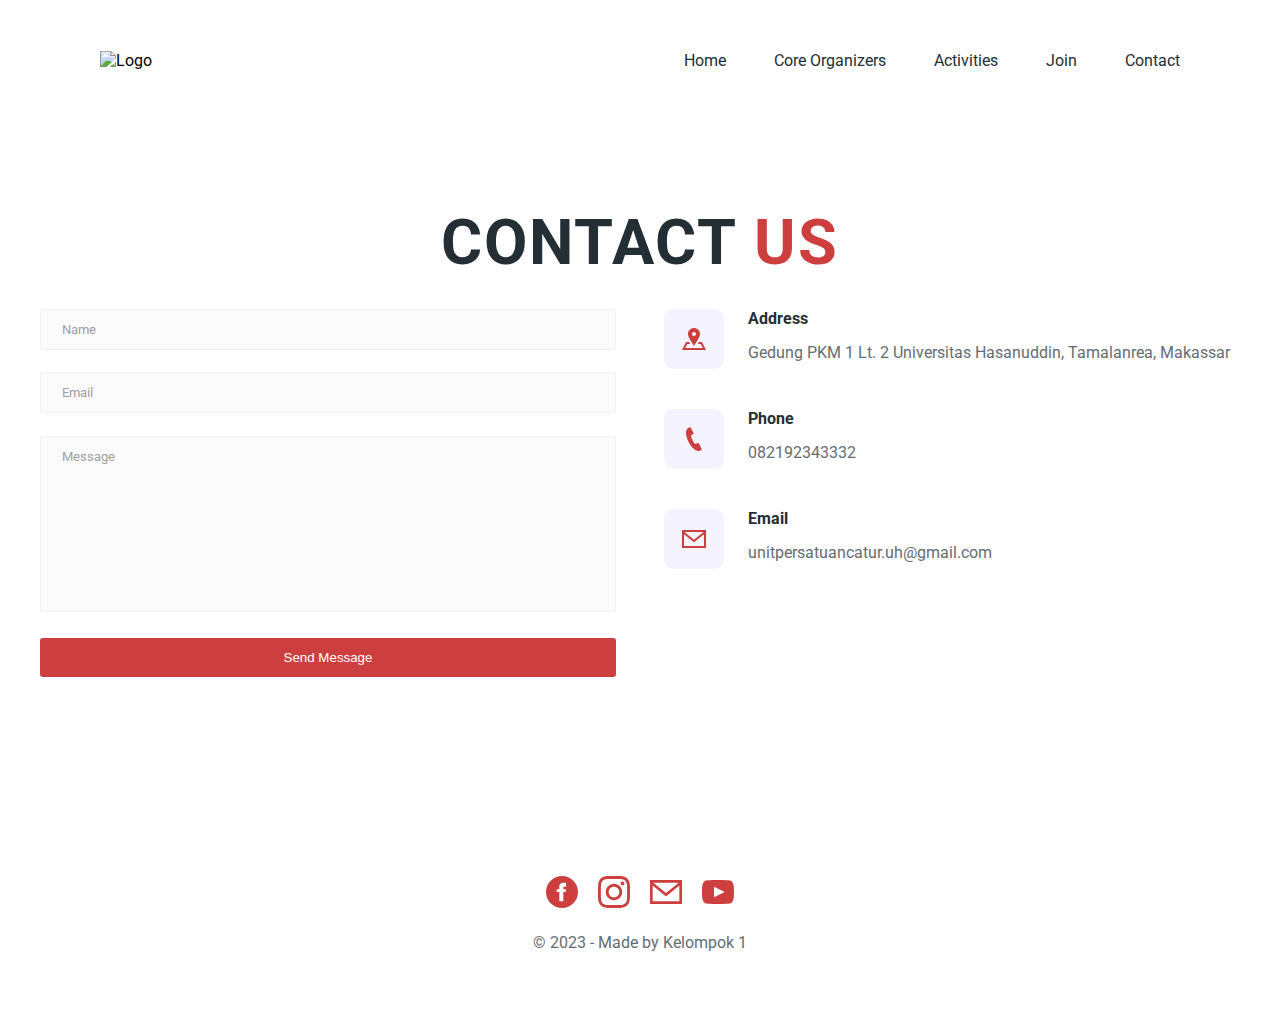
==== UAS Kelompok 1/HTML/contact.html @ aa71bc16 "Add files via upload" ====
<!DOCTYPE html>
<html lang="en">
<head>
    <meta charset="UTF-8">
        <meta name="viewport" content="width=device-width, initial-scale=1.0">
        <title>Contact - Unit Perca Unhas</title>
        <link rel="icon" href="../IMAGE/logo upc.png">
    <link rel="stylesheet" href="../CSS/contact.css">
</head>
<body>
        <!-- Nav Bar --> 
        <nav>
            <div class="logo">
                <img src="../IMAGE/logo upc.png" alt="Logo">
            </div>
            <div class="nav" id="nav">
                <ul class="nav-list">
                    <li><a href="./main.html">Home</a></li>
                    <li><a href="./core_organizers.html">Core Organizers</a></li>
                    <li><a href="./activities.html">Activities</a></li>
                    <li><a href="./join.html">Join</a></li>
                    <li><a href="./contact.html">Contact</a></li>
                </ul>
            </div>
            <div class="hamburger-menu" onclick="toggleNav()">&#9776;</div>
        </nav>
        <!-- End Of Nav Bar -->

    <!-- Contact -->
    <section id="contact">
        <div class="title">
            <h1>CONTACT <span>US</span></h1>
        </div>
        <div class="contact main-container">
            <div class="contact-container">
                <div class="contact-left">
                    <form class="contact-form" action="#">
                        <div>
                            <input type="text" placeholder="Name" name="name">
                        </div>
                        <div>
                            <input type="email" placeholder="Email" name="emain">
                        </div>
                        <div>
                            <textarea name="massage" id="message" placeholder="Message" cols="30" rows="10"></textarea>
                        </div>
                        <div>
                            <button class="btn-submit">Send Message</button>
                        </div>
                    </form>
                </div>
            </div>

            <div class="contact-right">
                <!-- Contact Item 1 -->
                <div class="contact-item">
                    <div class="contact-item-icon">
                        <svg xmlns="http://www.w3.org/2000/svg" width="24" height="24" viewBox="0 0 24 24"><path d="M12 1c-3.148 0-6 2.553-6 5.702 0 3.148 2.602 6.907 6 12.298 3.398-5.391 6-9.15 6-12.298 0-3.149-2.851-5.702-6-5.702zm0 8c-1.105 0-2-.895-2-2s.895-2 2-2 2 .895 2 2-.895 2-2 2zm12 14h-24l4-8h3.135c.385.641.798 1.309 1.232 2h-3.131l-2 4h17.527l-2-4h-3.131c.435-.691.848-1.359 1.232-2h3.136l4 8z"/></svg>
                    </div>
                    <div class="contact-item-detail">
                        <h4>Address</h4>
                        <p>Gedung PKM 1 Lt. 2 Universitas Hasanuddin, Tamalanrea, Makassar</p>
                    </div>
                </div>
                <!-- Contact Item 2 -->
                <div class="contact-item">
                    <div class="contact-item-icon">
                        <svg xmlns="http://www.w3.org/2000/svg" width="24" height="24" viewBox="0 0 24 24"><path d="M20 22.621l-3.521-6.795c-.008.004-1.974.97-2.064 1.011-2.24 1.086-6.799-7.82-4.609-8.994l2.083-1.026-3.493-6.817-2.106 1.039c-7.202 3.755 4.233 25.982 11.6 22.615.121-.055 2.102-1.029 2.11-1.033z"/></svg>
                    </div>
                    <div class="contact-item-detail">
                        <h4>Phone</h4>
                        <p>082192343332</p>
                    </div>
                </div>
                <!-- Contact Item 3 -->
                <div class="contact-item">
                    <div class="contact-item-icon">
                        <svg xmlns="http://www.w3.org/2000/svg" width="24" height="24" viewBox="0 0 24 24"><path d="M0 3v18h24v-18h-24zm21.518 2l-9.518 7.713-9.518-7.713h19.036zm-19.518 14v-11.817l10 8.104 10-8.104v11.817h-20z"/></svg>
                    </div>
                    <div class="contact-item-detail">
                        <h4>Email</h4>
                        <p>unitpersatuancatur.uh@gmail.com</p>
                    </div>
                </div>
            </div>
        </div>
    </section>
    <!-- End Contact -->

    <!-- Footer -->
        <footer>
            <div class="footer-icons">
                <a href="https://www.facebook.com/unitperca uh" target="_blank">
                    <svg xmlns="http://www.w3.org/2000/svg" width="24" height="24" viewBox="0 0 24 24"><path d="M12 0c-6.627 0-12 5.373-12 12s5.373 12 12 12 12-5.373 12-12-5.373-12-12-12zm3 8h-1.35c-.538 0-.65.221-.65.778v1.222h2l-.209 2h-1.791v7h-3v-7h-2v-2h2v-2.308c0-1.769.931-2.692 3.029-2.692h1.971v3z"/></svg>
                </a>
                <a href="https://www.instagram.com/unitpersatuancatur_uh" target="_blank">
                    <svg xmlns="http://www.w3.org/2000/svg" width="24" height="24" viewBox="0 0 24 24"><path d="M12 2.163c3.204 0 3.584.012 4.85.07 3.252.148 4.771 1.691 4.919 4.919.058 1.265.069 1.645.069 4.849 0 3.205-.012 3.584-.069 4.849-.149 3.225-1.664 4.771-4.919 4.919-1.266.058-1.644.07-4.85.07-3.204 0-3.584-.012-4.849-.07-3.26-.149-4.771-1.699-4.919-4.92-.058-1.265-.07-1.644-.07-4.849 0-3.204.013-3.583.07-4.849.149-3.227 1.664-4.771 4.919-4.919 1.266-.057 1.645-.069 4.849-.069zm0-2.163c-3.259 0-3.667.014-4.947.072-4.358.2-6.78 2.618-6.98 6.98-.059 1.281-.073 1.689-.073 4.948 0 3.259.014 3.668.072 4.948.2 4.358 2.618 6.78 6.98 6.98 1.281.058 1.689.072 4.948.072 3.259 0 3.668-.014 4.948-.072 4.354-.2 6.782-2.618 6.979-6.98.059-1.28.073-1.689.073-4.948 0-3.259-.014-3.667-.072-4.947-.196-4.354-2.617-6.78-6.979-6.98-1.281-.059-1.69-.073-4.949-.073zm0 5.838c-3.403 0-6.162 2.759-6.162 6.162s2.759 6.163 6.162 6.163 6.162-2.759 6.162-6.163c0-3.403-2.759-6.162-6.162-6.162zm0 10.162c-2.209 0-4-1.79-4-4 0-2.209 1.791-4 4-4s4 1.791 4 4c0 2.21-1.791 4-4 4zm6.406-11.845c-.796 0-1.441.645-1.441 1.44s.645 1.44 1.441 1.44c.795 0 1.439-.645 1.439-1.44s-.644-1.44-1.439-1.44z"/></svg>
                </a>
                <a href="mailto:unitpersatuancatur.uh@gmail.com" target="_blank">
                    <svg xmlns="http://www.w3.org/2000/svg" width="24" height="24" viewBox="0 0 24 24"><path d="M0 3v18h24v-18h-24zm21.518 2l-9.518 7.713-9.518-7.713h19.036zm-19.518 14v-11.817l10 8.104 10-8.104v11.817h-20z"/></svg>
                </a>
                <a href="https://www.youtube.com/@unitpercauh3654" target="_blank">
                    <svg xmlns="http://www.w3.org/2000/svg" width="24" height="24" viewBox="0 0 24 24"><path d="M19.615 3.184c-3.604-.246-11.631-.245-15.23 0-3.897.266-4.356 2.62-4.385 8.816.029 6.185.484 8.549 4.385 8.816 3.6.245 11.626.246 15.23 0 3.897-.266 4.356-2.62 4.385-8.816-.029-6.185-.484-8.549-4.385-8.816zm-10.615 12.816v-8l8 3.993-8 4.007z"/></svg>
                </a>
            </div>
            <div class="copyright">
                <p>&#169; 2023 - Made by <a href="./kelompok1.html">Kelompok 1</a></p>
            </div>
        </footer>
        <script src="../JS/main.js"></script>
</body>
</html>
---- UAS Kelompok 1/CSS/contact.css ----
@import url('https://fonts.googleapis.com/css2?family=Roboto:wght@400;500;700;900&display=swap');

:root{
    --primaryTextColor: #232e35;
    --secondaryTextColor: #656d72;

    --borderColor: #f1f1f1;
    --lineColor: #d9d9d9;

    --primaryBackgroundColor: #fff;
    --secondaryBackgroundColor: #fbfbfb;
    --thirdBackgroundColor: #f5f3fe;

    --primaryIconColor: #CD3F3E;
    --primaryIconColorHover: #872341;

    --specialColor: #CD3F3E;

    --sectionPadding: 6rem 0;

    --itemBorderRadius: 0.7rem;
}
body {
    font-family: "Roboto", sans-serif;
    background-color: var(--primaryBackgroundColor);
}

* {
    margin : 0;
    padding: 0;
    box-sizing: border-box;
}

body {
    font-family: "Roboto", sans-serif;
}

h1,h2,h3,h4,h5,h6, strong {
    color: var(--primaryTextColor);
}

p {
    font-size: 1rem;
    line-height: 1.9rem;
}

p, span, label input, textarea, li {
    color: var(--secondaryTextColor);
}

.main-container {
    width: 1200px;
    margin: 0 auto;
}

@media screen and (max-width: 1200px){
    .main-container{
        width: 90%;
    }
}

/* Nav Bar */
nav {
    display: flex;
    justify-content: space-between;
    z-index: 9999;

    position: relative;
    top: 0;
    width: 100%;
    height: 5vh;
    align-items: center;
    padding: 40px 100px; 
    top: 20px;
    background-color: rgba(var(--primaryBackgroundColor), 0.2);
}

.nav ul {
    list-style: none;
    display: flex;
    gap: 3rem;
}

.logo {
    display: flex;
    align-items: center;
}

.logo img {
    width: 80px; /* Adjust the width as needed */
    height: auto; /* Maintain the aspect ratio */
    margin-right: 10px; /* Optional margin for spacing */
}

nav ul li {
    display: flex;
    align-items: center;
}

nav ul li a {
    color: var(--primaryTextColor);
    text-decoration: none;
    cursor:pointer;
}

nav ul li a:hover {
    color: var(--specialColor);
}

/* Hamburger Menu */
.hamburger-menu {
    display: none;
    font-size: 1.5rem;
    cursor: pointer;
    color: var(--primaryTextColor);
}



/* Responsive Nav Bar */
@media screen and (max-width: 768px) {
    .column {
      width: 100%;
      display: block;
    }

    .logo img {
        width: 50px; /* Adjust the width as needed */
    }
    
    nav {
        padding: 20px 30px; /* Adjust padding for smaller screens */
    }
    nav ul{
        gap: 1rem; /* Adjust gap for smaller screens */
        list-style: none;
        display: flex;
        flex-direction: column;
    }
    .nav {
        display: none;
        position: absolute;
        top: 60px;
        right: 0;
        width: 40%;
        background-color: var(--primaryBackgroundColor);
        box-shadow: 0px 8px 16px rgba(0, 0, 0, 0.1);
        padding: 10px;
    }

    .nav-list li{
        width: 100%;
    }
    .nav-list a {
        padding: 10px;
        text-align: center;
        text-decoration: none;
        color: var(--primaryTextColor);
    }

    .hamburger-menu {
        display: block;
    }
}


/* Contact Section */
#contact {
    padding: var(--sectionPadding);
}

.contact {
    display: grid;
    grid-template-columns: repeat(auto-fit, minmax(350px, 1fr));
    gap: 3rem;
}

#contact .title h1{
    text-align: center;
    margin-top: 30px;
    margin-bottom: 30px;
    font-size: 63px;
    letter-spacing: 2px;
    color: var(--primaryTextColor);
}

#contact h1 span{
    color: var(--primaryIconColor);
}

.contact-form div {
    margin-bottom: 1.4rem;
}

.contact-form input, .contact-form textarea {
    width: 100%;
    padding: .75rem 1.3rem;
    font-family: "Roboto", sans-serif;
    background: var(--secondaryBackgroundColor);
    border: 1px solid var(--borderColor);
    border-radius: 3px;
    resize: none;
}

.contact-form input::placeholder, .contact-form textarea::placeholder{
    color: #9d9fa1;
}

.contact-form input:focus, .contact-form textarea:focus{
    outline: none;
    border: 1px solid #7d7d7d;
}

.btn-submit {
    width: 100%;
    padding: .75rem;
    background-color: var(--primaryIconColor);
    color: #FFF;
    border: none;
    border-radius: 3px;
    cursor: pointer;
}

.btn-submit:hover{
    background-color: var(--primaryIconColorHover);
}

.contact-item {
    display: flex;
    gap : 1.5rem;
    margin-bottom: 2.5rem;
}

.contact-item-icon {
    background: var(--thirdBackgroundColor);
    width: 60px;
    aspect-ratio: 1;
    border-radius: 9px;
    display: flex;
    justify-content: center;
    align-items: center;
}

.contact-item-icon svg{
    fill: var(--primaryIconColor);
}

.contact-item-detail h4 {
    margin-bottom: .6rem;

}

/* Footer Section */
footer {
    margin-top:1rem;
    padding: 4rem 0;
    background: var(--primaryBackgroundColor);
    text-align: center;
}

.footer-icons{
    margin-bottom: 1rem;  
}


.footer-icons a {
    text-decoration: none;
    margin: 0 .5rem;
}

.footer-icons svg {
    width: 32px;
    height: 32px;
    fill: var(--primaryIconColor);
}


.footer-icons a:hover svg {
    fill: var(--primaryIconColorHover);
}

.copyright p a {
    text-decoration: none;
    color: var(--secondaryTextColor);
}

.copyright p a:hover {
    color: var(--specialColor);
}
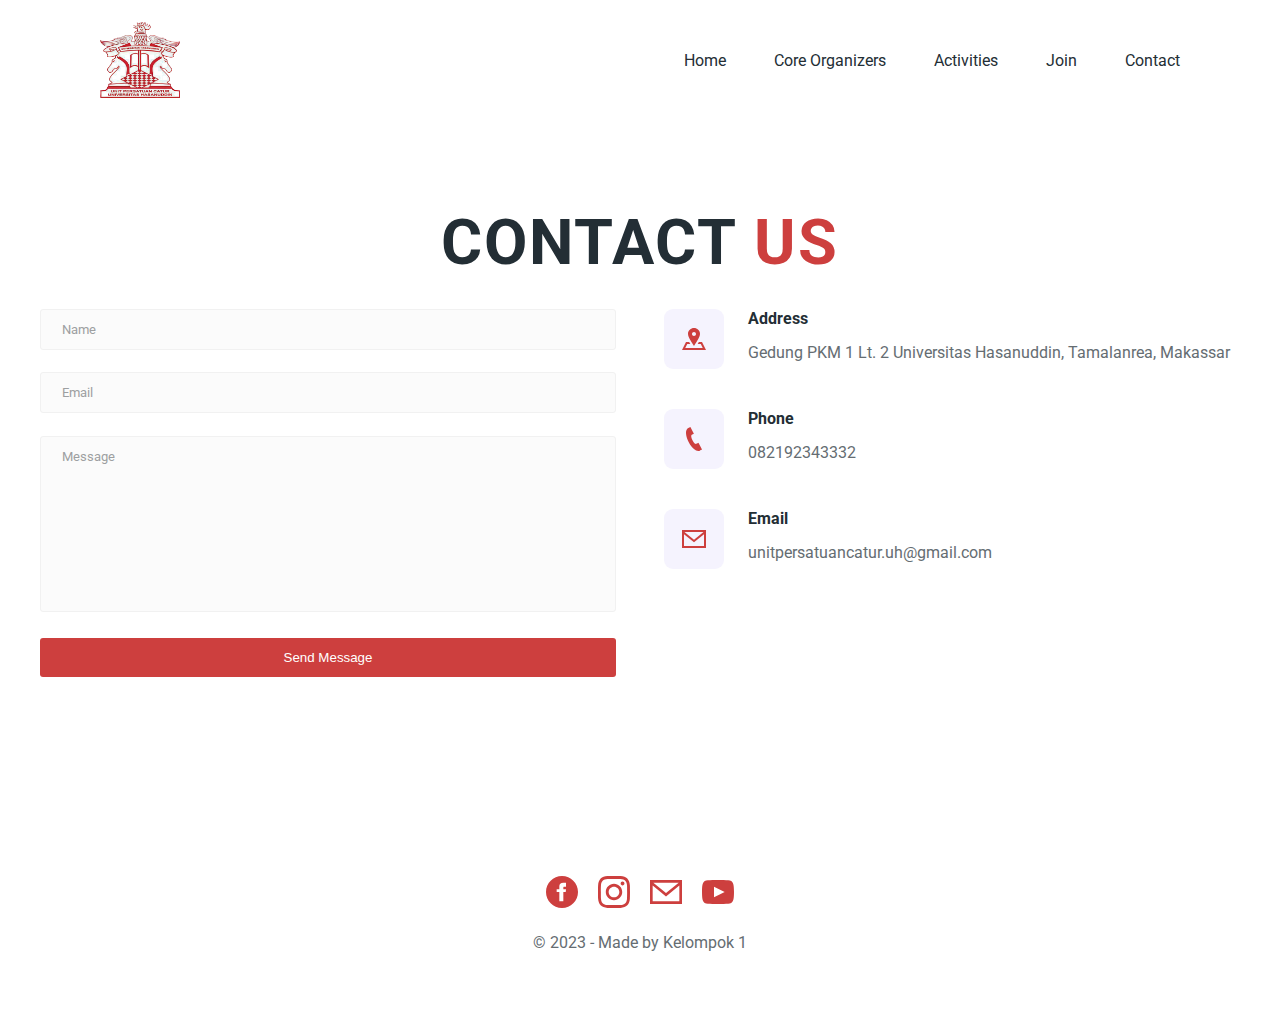
==== commit de516362: "Add files via upload" ====
--- a/UAS Kelompok 1/HTML/contact.html
+++ b/UAS Kelompok 1/HTML/contact.html
@@ -3,7 +3,7 @@
 <head>
     <meta charset="UTF-8">
         <meta name="viewport" content="width=device-width, initial-scale=1.0">
-        <title>Contact - Unit Perca Unhas</title>
+        <title>Unit Perca Unhas - Contact</title>
         <link rel="icon" href="../IMAGE/logo upc.png">
     <link rel="stylesheet" href="../CSS/contact.css">
 </head>
@@ -15,7 +15,7 @@
             </div>
             <div class="nav" id="nav">
                 <ul class="nav-list">
-                    <li><a href="./main.html">Home</a></li>
+                    <li><a href="./index.html">Home</a></li>
                     <li><a href="./core_organizers.html">Core Organizers</a></li>
                     <li><a href="./activities.html">Activities</a></li>
                     <li><a href="./join.html">Join</a></li>
